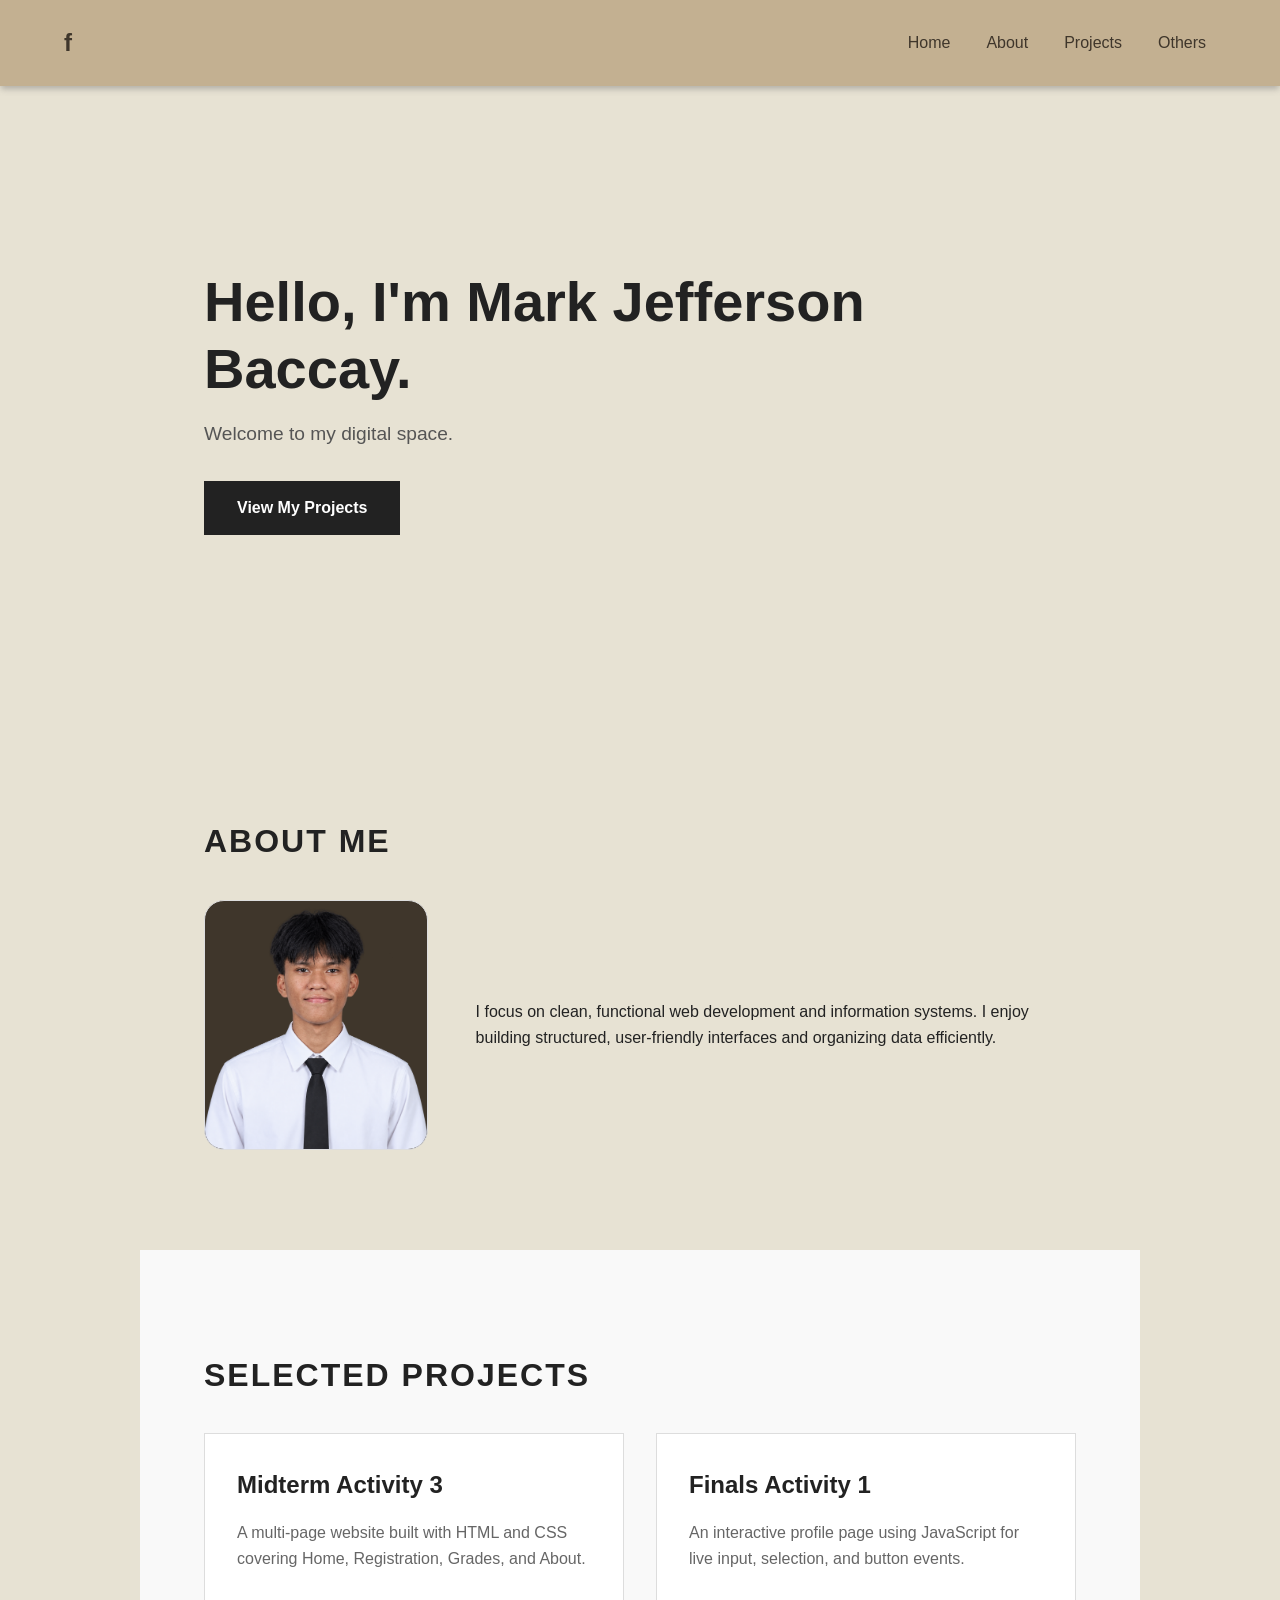
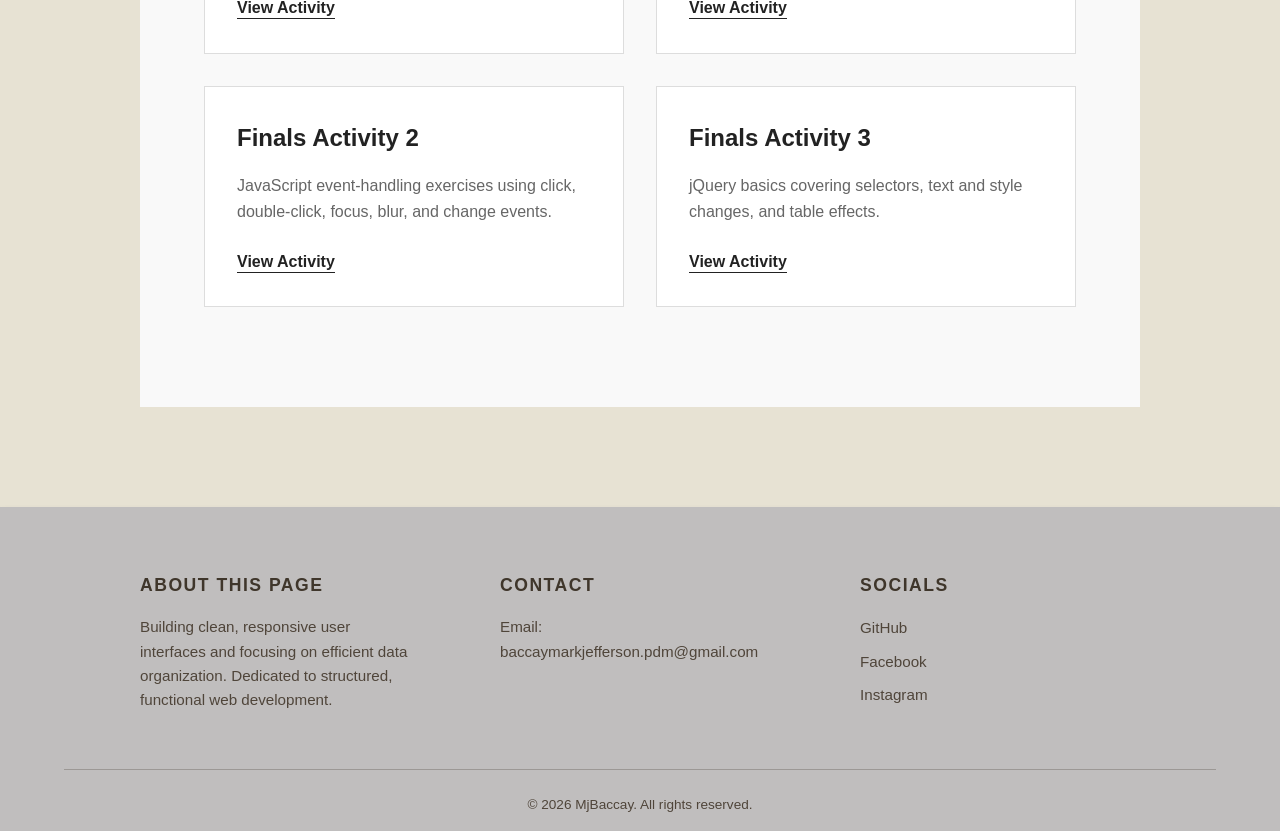
==== front-end/index.html @ 253690a5 "asdas" ====
<!DOCTYPE html>
<html lang="en">
<head>
    <meta charset="UTF-8">
    <meta name="viewport" content="width=device-width, initial-scale=1.0">
    <title>My Portfolio</title>
    <link rel="stylesheet" href="style.css">
</head>
<body>

    <header class="navbar">
        <div class="logo">f</div>
        <nav>
            <ul>
                <li><a href="#hero">Home</a></li>
                <li><a href="#about">About</a></li>
                <li><a href="#projects">Projects</a></li>
                <li><a href="#others">Others</a></li>
            </ul>
        </nav>
    </header>

    <main>
        <section id="hero" class="hero-section">
            <h1>Hello, I'm Mark Jefferson Baccay.</h1>
            <p>Welcome to my digital space.</p>
            <a href="#projects" class="btn">View My Projects</a>
        </section>

        <section id="about" class="content-section">
            <h2>About Me</h2>
            <div class="about-content">
                <div class="placeholder-image">
                    <img src="pictures/myPic.png" alt="Portrait of Mark Jefferson Baccay" loading="lazy">
                </div>
                <p>I focus on clean, functional web development and information systems. I enjoy building structured, user-friendly interfaces and organizing data efficiently.</p>
            </div>
        </section>
  
        <section id="projects" class="content-section bg-light">
            <h2>Selected Projects</h2>
            <div class="project-grid">
                <div class="project-card">
                    <h3>Midterm Activity 3</h3>
                    <p>A multi-page website built with HTML and CSS covering Home, Registration, Grades, and About.</p>
                    <a href="Midterm_Act3/Home.html">View Activity</a>
                </div>
                <div class="project-card">
                    <h3>Finals Activity 1</h3>
                    <p>An interactive profile page using JavaScript for live input, selection, and button events.</p>
                    <a href="Finals__Act1/Baccay_ACT1_FINAL.html">View Activity</a>
                </div>
                <div class="project-card">
                    <h3>Finals Activity 2</h3>
                    <p>JavaScript event-handling exercises using click, double-click, focus, blur, and change events.</p>
                    <a href="Finals_Act2/index.html">View Activity</a>
                </div>
                <div class="project-card">
                    <h3>Finals Activity 3</h3>
                    <p>jQuery basics covering selectors, text and style changes, and table effects.</p>
                    <a href="Finals_Act3/index.html">View Activity</a>
                </div>
            </div>
        </section> 
    </main>

 <footer id="others" class="site-footer">
        <div class="footer-container">
            <div class="footer-section about">
                <h4>About this page</h4>
                <p>Building clean, responsive user interfaces and focusing on efficient data organization. Dedicated to structured, functional web development.</p>
            </div>
            
            <div class="footer-section contact">
                <h4>Contact</h4>
                <p>Email: baccaymarkjefferson.pdm@gmail.com</p>
            </div>
            
            <div class="footer-section socials">
                <h4>Socials</h4>
                <ul>
                    <li><a href="https://github.com/" target="_blank">GitHub</a></li>
                    <li><a href="https://www.facebook.com/" target="_blank">Facebook</a></li>
                    <li><a href="https://www.Instagram.com/" target="_blank">Instagram</a></li>
                </ul>
            </div>
        </div>
        
        <div class="footer-bottom">
            <p>&copy; 2026 MjBaccay. All rights reserved.</p>
        </div>
    </footer>

</body>
</html>
---- front-end/style.css ----
html {
    scroll-behavior: smooth;
    scroll-padding-top: 80px;
}
* {
    margin: 0;
    padding: 0;
    box-sizing: border-box;
    font-family: 'Segoe UI', Tahoma, Geneva, Verdana, sans-serif;
}

body {
    background-color: #E7E2D3;
    color: #222222;
    line-height: 1.6;
}

a {
    text-decoration: none;
    color: inherit;
}

.navbar {
    display: flex;
    justify-content: space-between;
    align-items: center;
    padding: 24px 5%;
    position: sticky;
    top: 0;
    z-index: 1000;
    color: #3F362B;
    background-color: #C3B091;
    box-shadow: 0 4px 6px -1px rgba(111, 110, 110, 0.441);
}

.logo {
    font-size: 1.5rem;
    font-weight: bold;
    letter-spacing: 1px;
}

.navbar ul {
    display: flex;
    flex-direction: row;
    list-style: none;
    gap: 16px;
}

.navbar a{
    transition: background-color 0.2s ease-in-out;
    border-radius: 10px;
    padding: 10px;
}

.navbar a:hover {
    color: #E7E2D3;
    background-color: #3F362B;
}

.content-section {
    padding: 100px 5%;
    max-width: 1000px;
    margin: 0 auto;
}

.bg-light {
    background-color: #f9f9f9;
}

h2 {
    font-size: 2rem;
    margin-bottom: 2rem;
    text-transform: uppercase;
    letter-spacing: 2px;
}

.hero-section {
    height: 70vh;
    display: flex;
    flex-direction: column;
    justify-content: center;
    align-items: flex-start;
    padding: 0 5%;
    max-width: 1000px;
    margin: 0 auto;
}

.hero-section h1 {
    font-size: 3.5rem;
    line-height: 1.2;
    margin-bottom: 1rem;
}

.hero-section p {
    font-size: 1.2rem;
    color: #555555;
    margin-bottom: 2rem;
}

.btn {
    display: inline-block;
    padding: 0.8rem 2rem;
    background-color: #222222;
    color: #ffffff;
    font-weight: bold;
    border: 1px solid #222222;
    transition: all 0.3s ease;
}

.btn:hover {
    background-color: #ffffff;
    color: #222222;
}

/* About Section */
.about-content {
    display: flex;
    gap: 3rem;
    align-items: center;
}

.placeholder-image {
    width: 400px;
    height: 250px;
    background-color: #3F362B;
    display: flex;
    justify-content: center;
    align-items: center;
    border: 1px solid #dddddd;
    border-radius: 20px;
    overflow: hidden;
}

.placeholder-image img {
    display: block;
    width: 100%;
    height: 100%;
    object-fit: cover;
}

.project-grid {
    display: grid;
    grid-template-columns: repeat(auto-fit, minmax(300px, 1fr));
    gap: 2rem;
}

.project-card {
    padding: 2rem;
    border: 1px solid #dddddd;
    background-color: #ffffff;
    transition: transform 0.2s ease;
}

.project-card:hover {
    transform: translateY(-5px);
}

.project-card h3 {
    font-size: 1.5rem;
    margin-bottom: 1rem;
}

.project-card p {
    color: #666666;
    margin-bottom: 1.5rem;
}

.project-card a {
    font-weight: bold;
    border-bottom: 1px solid #222222;
    padding-bottom: 2px;
}

.site-footer {
    background-color: #c0bebe;
    box-shadow: 0 4px 6px -1px rgba(111, 110, 110, 0.441);
    margin-top: 100px;
    padding: 4rem 5% 1rem;
    color: #3F362B;
}

.footer-container {
    display: flex;
    flex-wrap: wrap;
    justify-content: space-between;
    gap: 5rem;
    max-width: 1000px;
    margin: 0 auto;
    margin-bottom: 3rem;
}

.footer-section {
    flex: 1;
    min-width: 200px;
}

.footer-section h4 {
    font-size: 1.1rem;
    margin-bottom: 1rem;
    text-transform: uppercase;
    letter-spacing: 1.5px;
}

.footer-section p {
    color: #4F453A;
    font-size: 0.95rem;
    margin-bottom: 0.5rem;
}

.footer-section ul {
    list-style: none;
}

.footer-section ul li {
    margin-bottom: 0.5rem;
}

.footer-section ul li a {
    color: #4F453A;
    font-size: 0.95rem;
    transition: color 0.2s ease;
}

.footer-section ul li a:hover {
    color: #3F362B;
    text-decoration: underline;
}

.footer-bottom {
    text-align: center;
    padding-top: 1.5rem;
    border-top: 1px solid rgba(63, 54, 43, 0.28);
    color: #4F453A;
    font-size: 0.85rem;
}

@media (max-width: 600px) {
    .footer-container {
        flex-direction: column;
        gap: 2.5rem;
    }
}

@media (max-width: 768px) {
    .about-content {
        flex-direction: column;
    }
    .hero-section h1 {
        font-size: 2.5rem;
    }
}
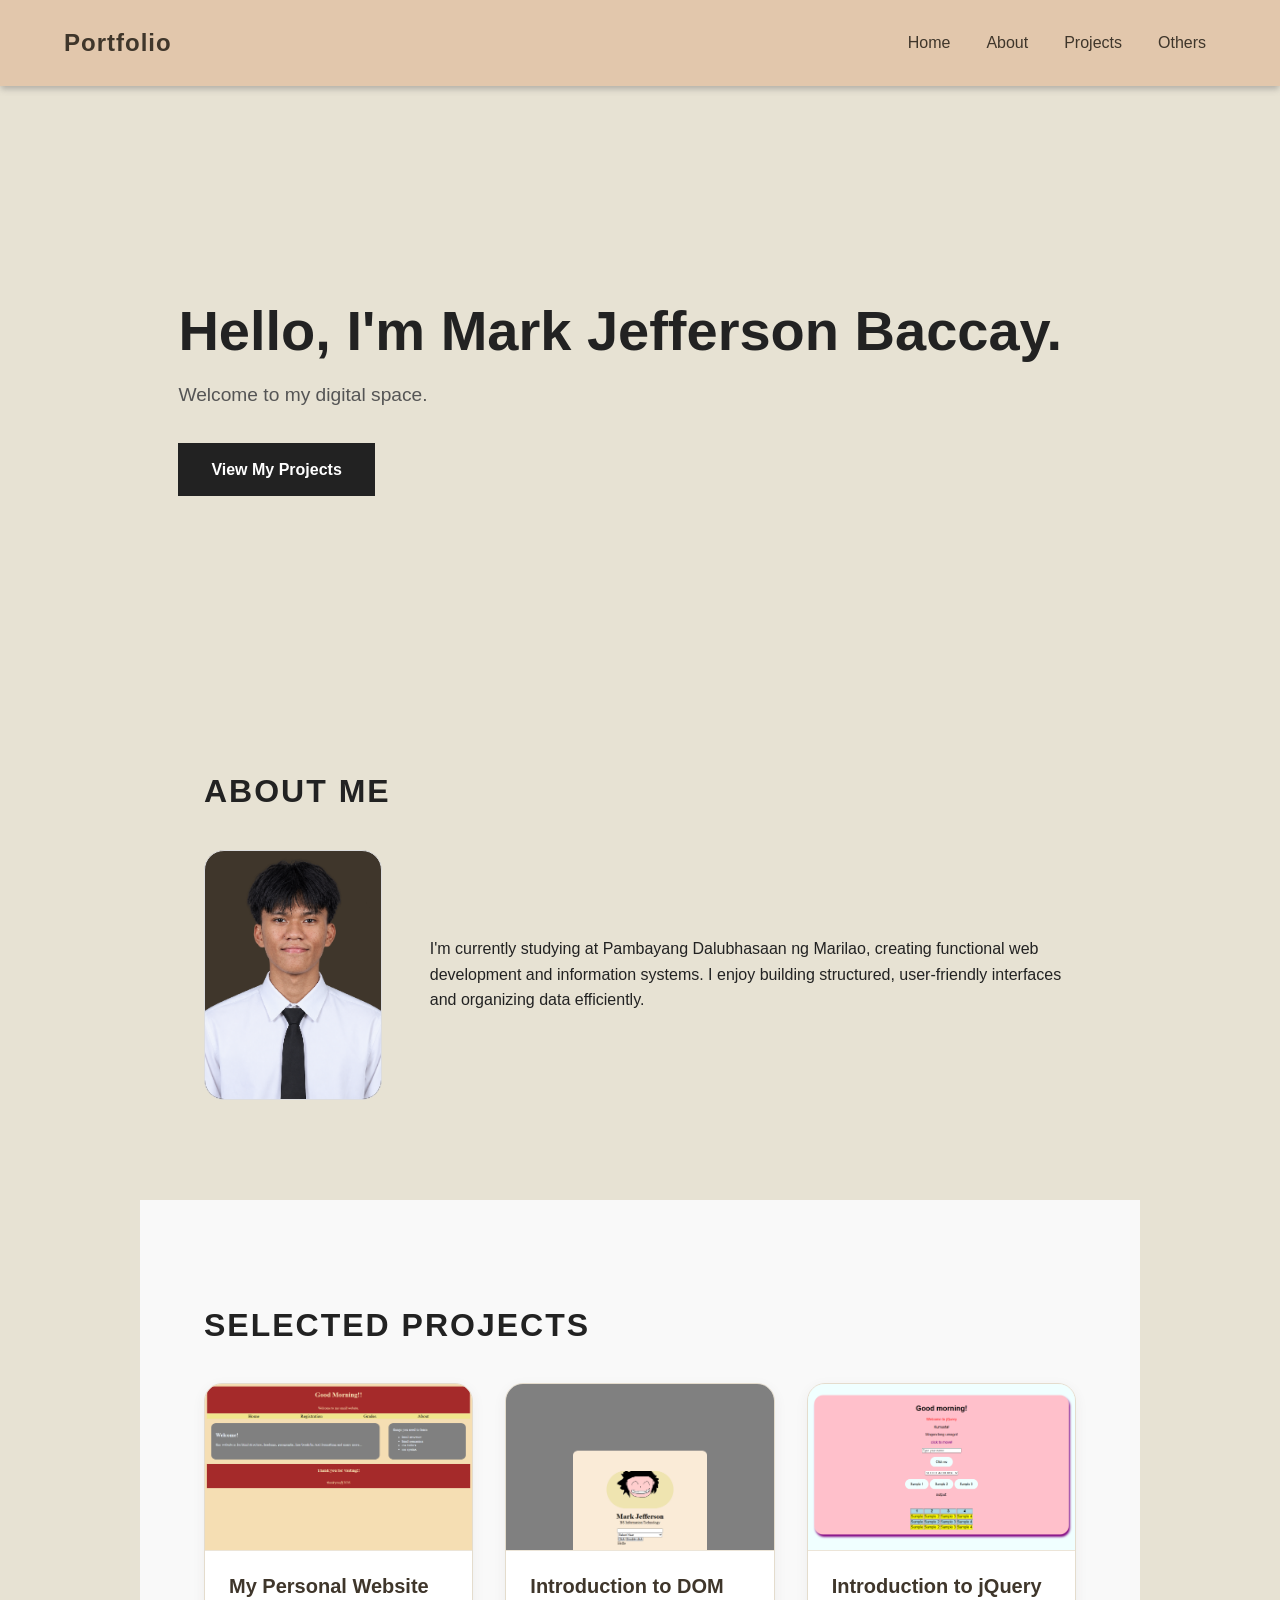
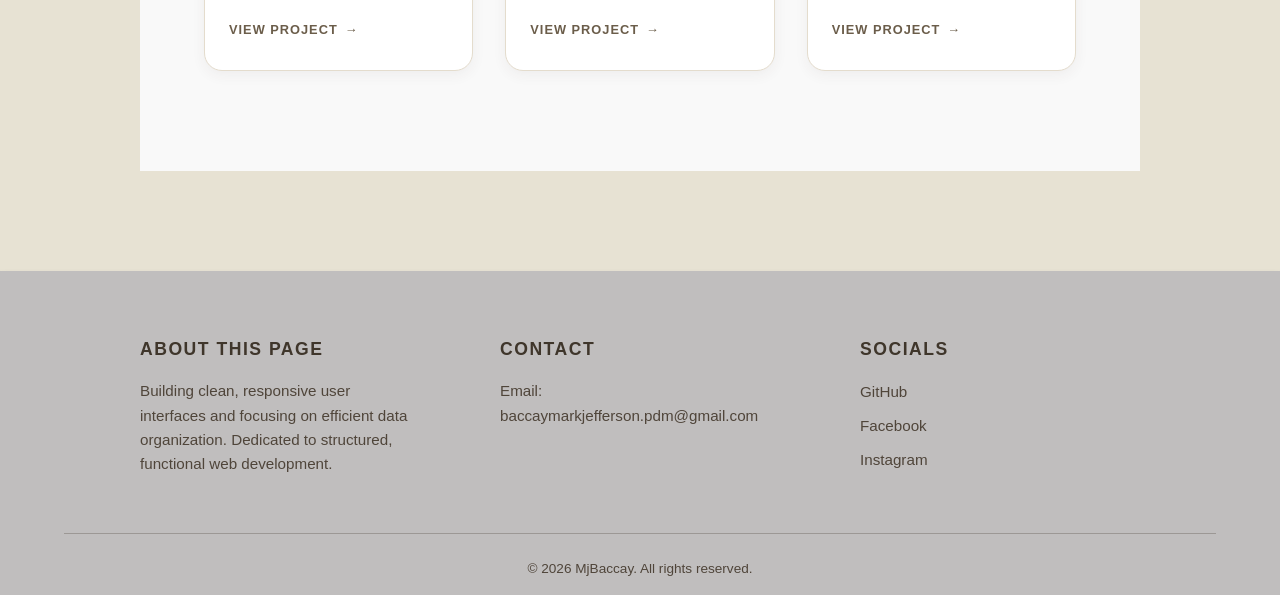
==== commit e3573d7c: "afafa" ====
--- a/front-end/index.html
+++ b/front-end/index.html
@@ -9,7 +9,7 @@
 <body>
 
     <header class="navbar">
-        <div class="logo">f</div>
+        <div class="logo">Portfolio</div>
         <nav>
             <ul>
                 <li><a href="#hero">Home</a></li>
@@ -33,32 +33,39 @@
                 <div class="placeholder-image">
                     <img src="pictures/myPic.png" alt="Portrait of Mark Jefferson Baccay" loading="lazy">
                 </div>
-                <p>I focus on clean, functional web development and information systems. I enjoy building structured, user-friendly interfaces and organizing data efficiently.</p>
+                <p>I'm currently studying at Pambayang Dalubhasaan ng Marilao, creating functional web development and information systems. I enjoy building structured, user-friendly interfaces and organizing data efficiently.</p>
             </div>
         </section>
-  
+
         <section id="projects" class="content-section bg-light">
             <h2>Selected Projects</h2>
             <div class="project-grid">
                 <div class="project-card">
-                    <h3>Midterm Activity 3</h3>
-                    <p>A multi-page website built with HTML and CSS covering Home, Registration, Grades, and About.</p>
-                    <a href="Midterm_Act3/Home.html">View Activity</a>
+                    <a class="project-thumb" href="Midterm_Act3/Home.html" aria-label="Open My Personal Website">
+                        <img src="pictures/thumbnail-midterm3.png" alt="Preview of My Personal Website" loading="lazy">
+                    </a>
+                    <div class="project-card-body">
+                        <h3>My Personal Website</h3>
+                        <a class="project-link" href="Midterm_Act3/Home.html">View Project <span class="project-arrow" aria-hidden="true">&rarr;</span></a>
+                    </div>
                 </div>
                 <div class="project-card">
-                    <h3>Finals Activity 1</h3>
-                    <p>An interactive profile page using JavaScript for live input, selection, and button events.</p>
-                    <a href="Finals__Act1/Baccay_ACT1_FINAL.html">View Activity</a>
+                    <a class="project-thumb" href="Finals__Act1/Baccay_ACT1_FINAL.html" aria-label="Open Introduction to DOM">
+                        <img src="pictures/thumbnail-finals1.png" alt="Preview of Introduction to DOM" loading="lazy">
+                    </a>
+                    <div class="project-card-body">
+                        <h3>Introduction to DOM</h3>
+                        <a class="project-link" href="Finals__Act1/Baccay_ACT1_FINAL.html">View Project <span class="project-arrow" aria-hidden="true">&rarr;</span></a>
+                    </div>
                 </div>
                 <div class="project-card">
-                    <h3>Finals Activity 2</h3>
-                    <p>JavaScript event-handling exercises using click, double-click, focus, blur, and change events.</p>
-                    <a href="Finals_Act2/index.html">View Activity</a>
-                </div>
-                <div class="project-card">
-                    <h3>Finals Activity 3</h3>
-                    <p>jQuery basics covering selectors, text and style changes, and table effects.</p>
-                    <a href="Finals_Act3/index.html">View Activity</a>
+                    <a class="project-thumb" href="Finals_Act3/index.html" aria-label="Open Introduction to jQuery">
+                        <img src="pictures/thumbnail-finals3.png" alt="Preview of Introduction to jQuery" loading="lazy">
+                    </a>
+                    <div class="project-card-body">
+                        <h3>Introduction to jQuery</h3>
+                        <a class="project-link" href="Finals_Act3/index.html">View Project <span class="project-arrow" aria-hidden="true">&rarr;</span></a>
+                    </div>
                 </div>
             </div>
         </section> 
--- a/front-end/style.css
+++ b/front-end/style.css
@@ -29,7 +29,7 @@
     top: 0;
     z-index: 1000;
     color: #3F362B;
-    background-color: #C3B091;
+    background-color: #e2c7ac;
     box-shadow: 0 4px 6px -1px rgba(111, 110, 110, 0.441);
 }
 
@@ -75,14 +75,15 @@
 }
 
 .hero-section {
-    height: 70vh;
+    height: 60vh;
     display: flex;
     flex-direction: column;
     justify-content: center;
     align-items: flex-start;
-    padding: 0 5%;
+    padding: 0 3%;
     max-width: 1000px;
-    margin: 0 auto;
+    margin: 40px auto 0;
+    border-radius: 5px;
 }
 
 .hero-section h1 {
@@ -140,35 +141,96 @@
 
 .project-grid {
     display: grid;
-    grid-template-columns: repeat(auto-fit, minmax(300px, 1fr));
+    grid-template-columns: repeat(auto-fit, minmax(260px, 1fr));
     gap: 2rem;
 }
 
 .project-card {
-    padding: 2rem;
-    border: 1px solid #dddddd;
+    display: flex;
+    flex-direction: column;
+    overflow: hidden;
     background-color: #ffffff;
+    border: 1px solid #e4dccd;
+    border-radius: 18px;
+    box-shadow: 0 4px 14px rgba(63, 54, 43, 0.06);
+    transition: transform 0.25s ease, box-shadow 0.25s ease, border-color 0.25s ease;
+}
+
+.project-card:hover {
+    transform: translateY(-6px);
+    border-color: #c3b091;
+    box-shadow: 0 16px 30px rgba(63, 54, 43, 0.18);
+}
+
+.project-thumb {
+    display: block;
+    overflow: hidden;
+    aspect-ratio: 16 / 10;
+    border-bottom: 1px solid #ece5d8;
+    background-color: #efe9dd;
+}
+
+.project-thumb img {
+    display: block;
+    width: 100%;
+    height: 100%;
+    object-fit: cover;
+    object-position: top;
+    transition: transform 0.45s ease;
+}
+
+.project-card:hover .project-thumb img {
+    transform: scale(1.05);
+}
+
+.project-card-body {
+    display: flex;
+    flex: 1;
+    flex-direction: column;
+    gap: 1.25rem;
+    padding: 1.4rem 1.5rem 1.6rem;
+}
+
+.project-card-body h3 {
+    margin: 0;
+    color: #3F362B;
+    font-size: 1.25rem;
+    line-height: 1.35;
+}
+
+.project-link {
+    display: inline-flex;
+    align-items: center;
+    gap: 0.45rem;
+    width: fit-content;
+    margin-top: auto;
+    padding-bottom: 3px;
+    border-bottom: 1px solid transparent;
+    color: #6b5d4a;
+    font-size: 0.8rem;
+    font-weight: 700;
+    letter-spacing: 1px;
+    text-transform: uppercase;
+    transition: color 0.2s ease, border-color 0.2s ease;
+}
+
+.project-link .project-arrow {
     transition: transform 0.2s ease;
 }
 
-.project-card:hover {
-    transform: translateY(-5px);
-}
-
-.project-card h3 {
-    font-size: 1.5rem;
-    margin-bottom: 1rem;
-}
-
-.project-card p {
-    color: #666666;
-    margin-bottom: 1.5rem;
-}
-
-.project-card a {
-    font-weight: bold;
-    border-bottom: 1px solid #222222;
-    padding-bottom: 2px;
+.project-link:hover {
+    color: #3F362B;
+    border-color: #3F362B;
+}
+
+.project-link:hover .project-arrow {
+    transform: translateX(4px);
+}
+
+.project-thumb:focus-visible,
+.project-link:focus-visible {
+    outline: 3px solid #c3b091;
+    outline-offset: 3px;
 }
 
 .site-footer {
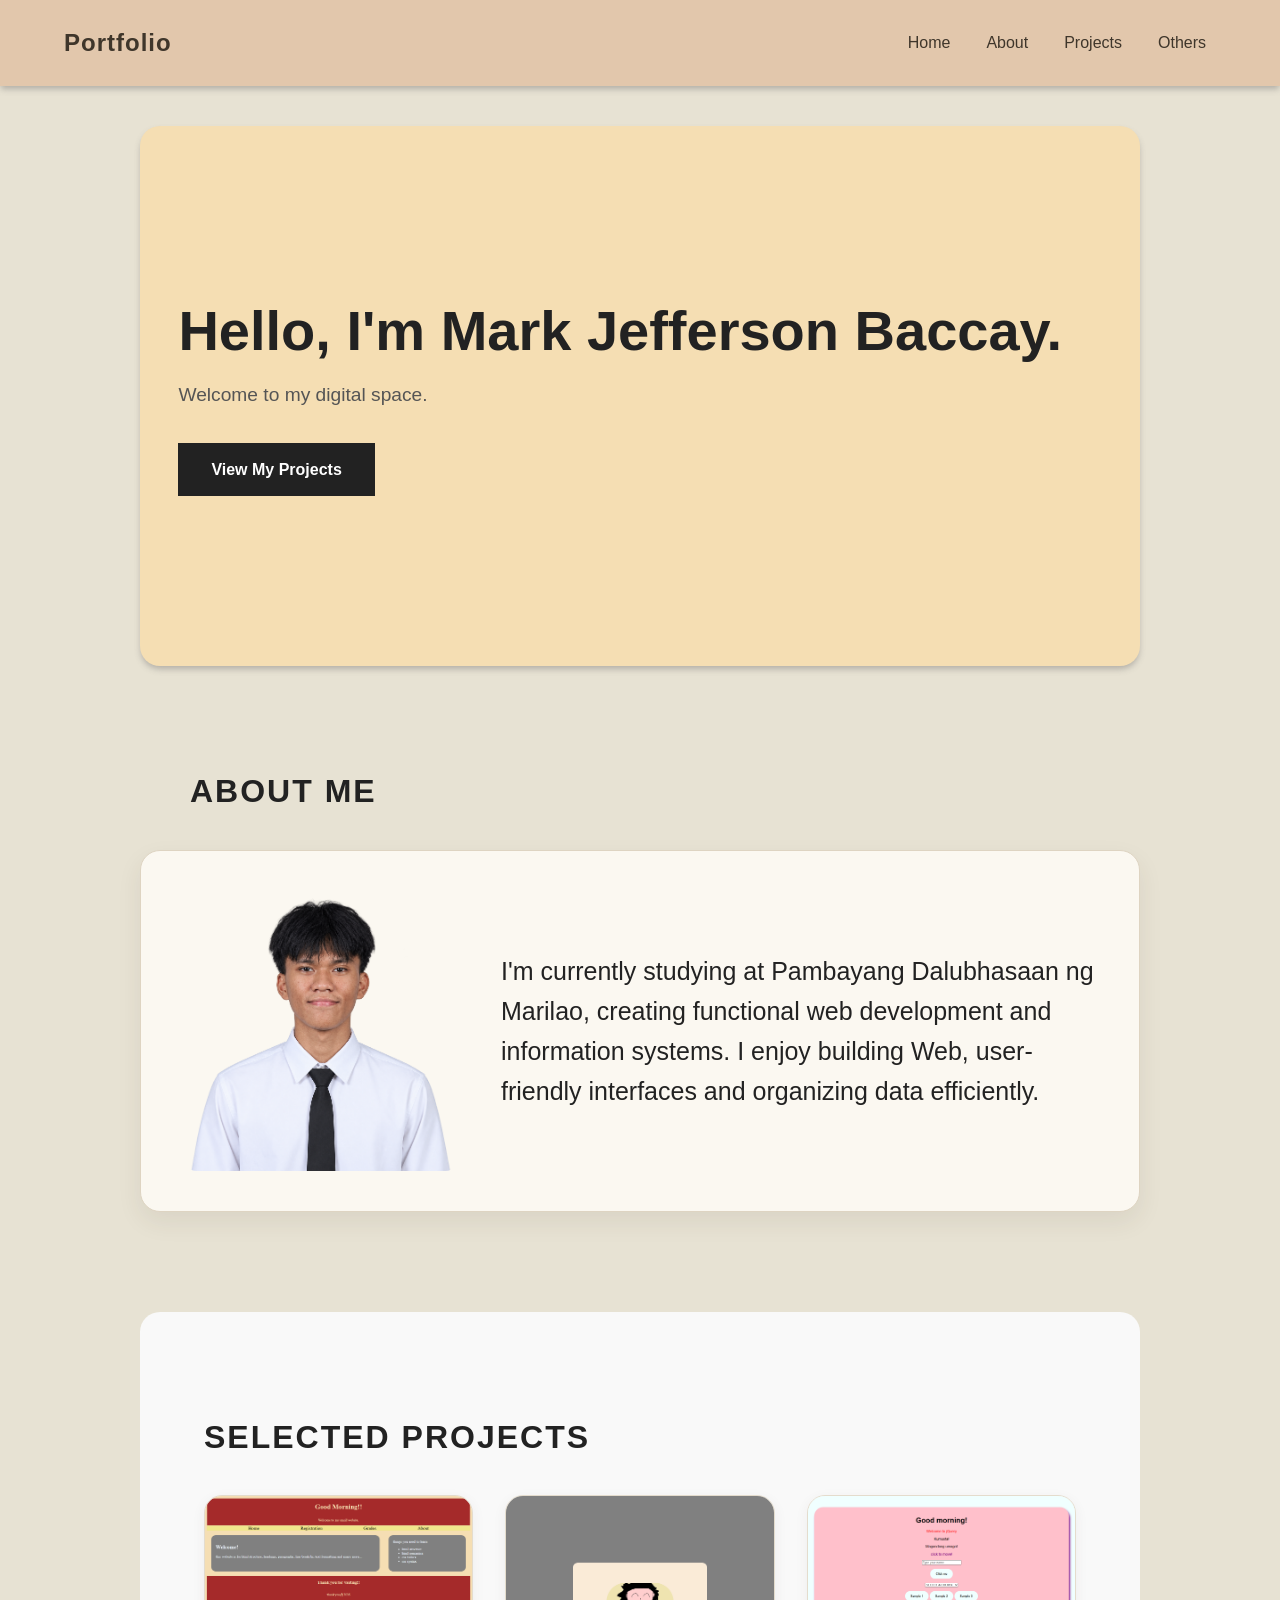
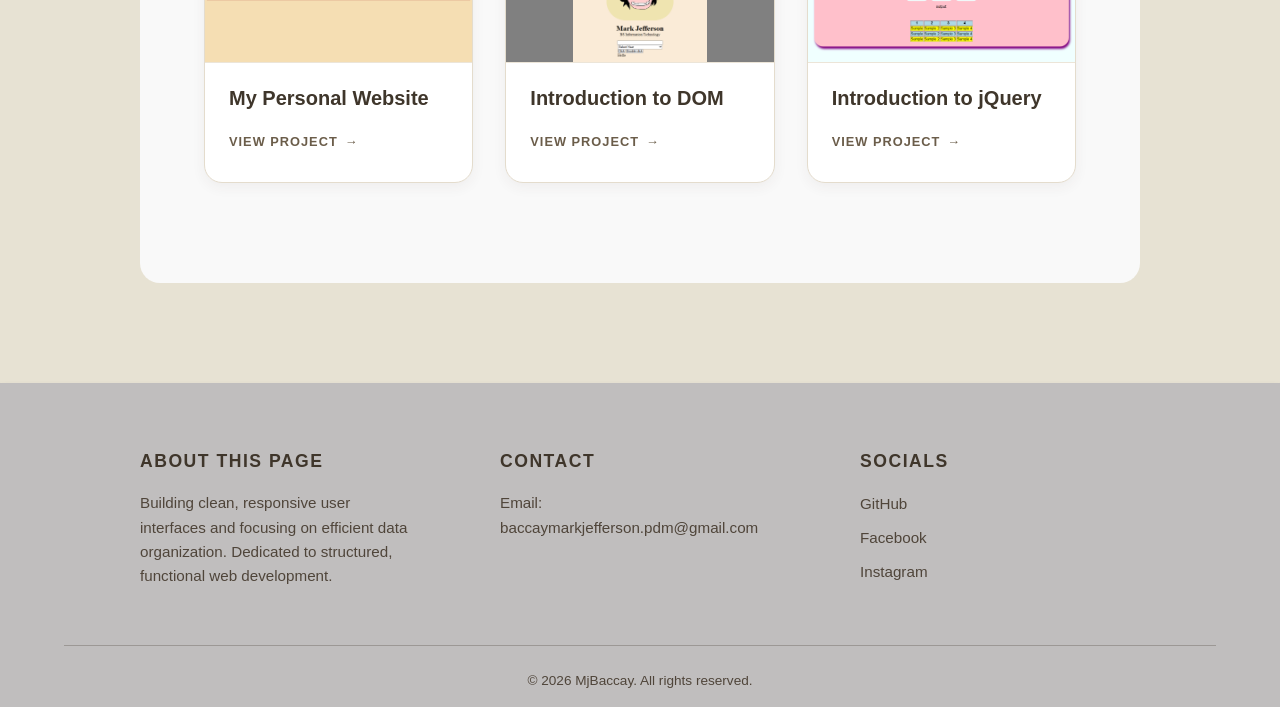
==== commit cf3f524e: "asda" ====
--- a/front-end/index.html
+++ b/front-end/index.html
@@ -33,8 +33,9 @@
                 <div class="placeholder-image">
                     <img src="pictures/myPic.png" alt="Portrait of Mark Jefferson Baccay" loading="lazy">
                 </div>
-                <p>I'm currently studying at Pambayang Dalubhasaan ng Marilao, creating functional web development and information systems. I enjoy building structured, user-friendly interfaces and organizing data efficiently.</p>
+                <p>I'm currently studying at Pambayang Dalubhasaan ng Marilao, creating functional web development and information systems. I enjoy building Web, user-friendly interfaces and organizing data efficiently.</p>
             </div>
+            
         </section>
 
         <section id="projects" class="content-section bg-light">
@@ -98,5 +99,6 @@
         </div>
     </footer>
 
+    <script src="script.js"></script>
 </body>
 </html>
--- a/front-end/style.css
+++ b/front-end/style.css
@@ -1,6 +1,6 @@
 html {
     scroll-behavior: smooth;
-    scroll-padding-top: 80px;
+    scroll-padding-top: 90px;
 }
 * {
     margin: 0;
@@ -61,6 +61,11 @@
     padding: 100px 5%;
     max-width: 1000px;
     margin: 0 auto;
+    border-radius: 20px;
+}
+
+.content-section p {
+    font-size: 25px;
 }
 
 .bg-light {
@@ -72,6 +77,16 @@
     margin-bottom: 2rem;
     text-transform: uppercase;
     letter-spacing: 2px;
+}
+
+#about.content-section {
+    padding-left: 0;
+    padding-right: 0;
+}
+
+#about h2 {
+    padding-left: 5%;
+    padding-right: 5%;
 }
 
 .hero-section {
@@ -83,7 +98,24 @@
     padding: 0 3%;
     max-width: 1000px;
     margin: 40px auto 0;
-    border-radius: 5px;
+    border-radius: 20px;
+    background-color: wheat;
+    box-shadow: 0 4px 6px -1px rgba(111, 110, 110, 0.441);
+}
+
+.nav-transition {
+    animation: nav-section-reveal 0.65s ease-out both;
+}
+
+@keyframes nav-section-reveal {
+    from {
+        opacity: 0;
+        transform: translateY(18px);
+    }
+    to {
+        opacity: 1;
+        transform: translateY(0);
+    }
 }
 
 .hero-section h1 {
@@ -113,22 +145,27 @@
     color: #222222;
 }
 
-/* About Section */
 .about-content {
     display: flex;
-    gap: 3rem;
+    gap: 2.5rem;
     align-items: center;
+    padding: 2.5rem;
+    background-color: #fbf8f1;
+    border: 1px solid #ded4c2;
+    border-radius: 20px;
+    box-shadow: 0 10px 24px rgba(63, 54, 43, 0.08);
+    margin: 0 auto;
 }
 
 .placeholder-image {
-    width: 400px;
-    height: 250px;
-    background-color: #3F362B;
+    flex: 0 0 280px;
+    width: 280px;
+    height: 280px;
     display: flex;
     justify-content: center;
     align-items: center;
-    border: 1px solid #dddddd;
-    border-radius: 20px;
+    border-radius: 16px;
+
     overflow: hidden;
 }
 
@@ -306,8 +343,25 @@
 @media (max-width: 768px) {
     .about-content {
         flex-direction: column;
+        gap: 1.75rem;
+        padding: 1.75rem;
+    }
+    .placeholder-image {
+        flex: 0 0 auto;
+        width: min(260px, 100%);
+        height: auto;
+        aspect-ratio: 1;
     }
     .hero-section h1 {
         font-size: 2.5rem;
     }
 }
+
+@media (prefers-reduced-motion: reduce) {
+    html {
+        scroll-behavior: auto;
+    }
+    .nav-transition {
+        animation: none;
+    }
+}
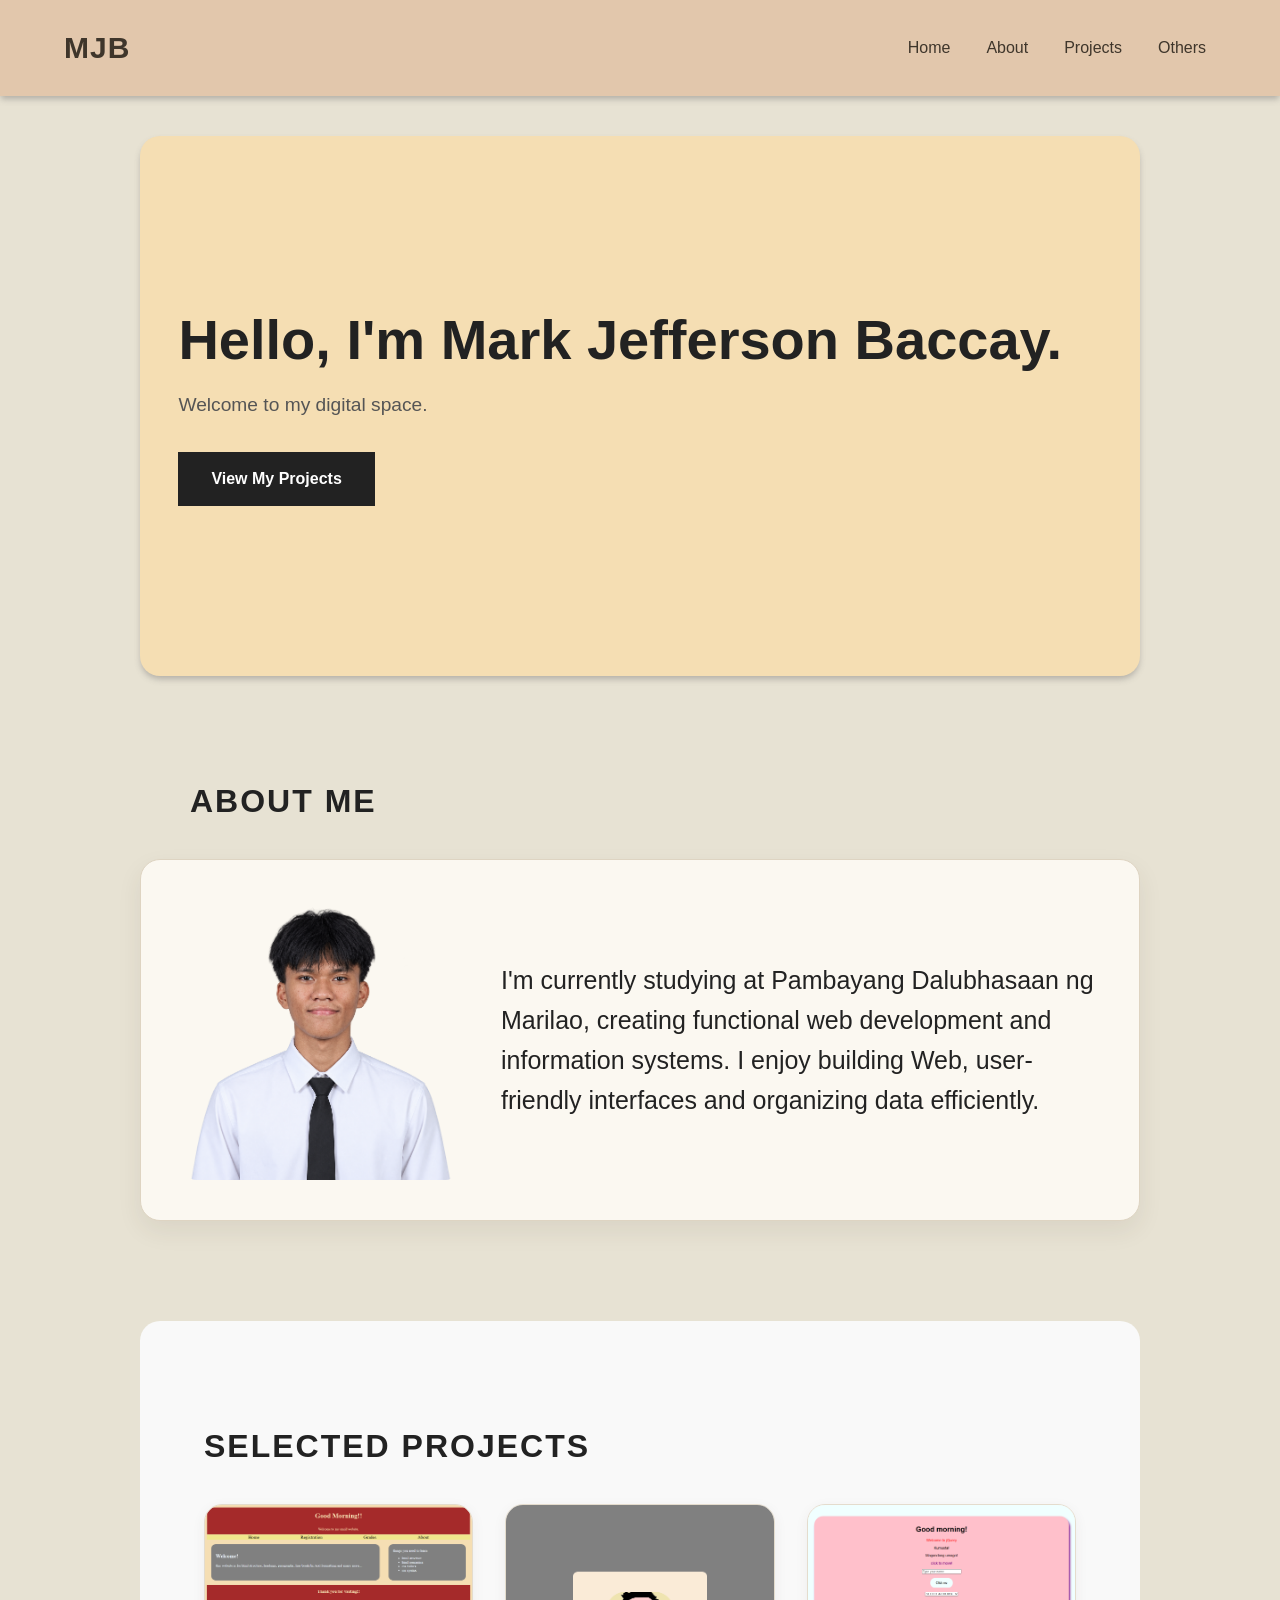
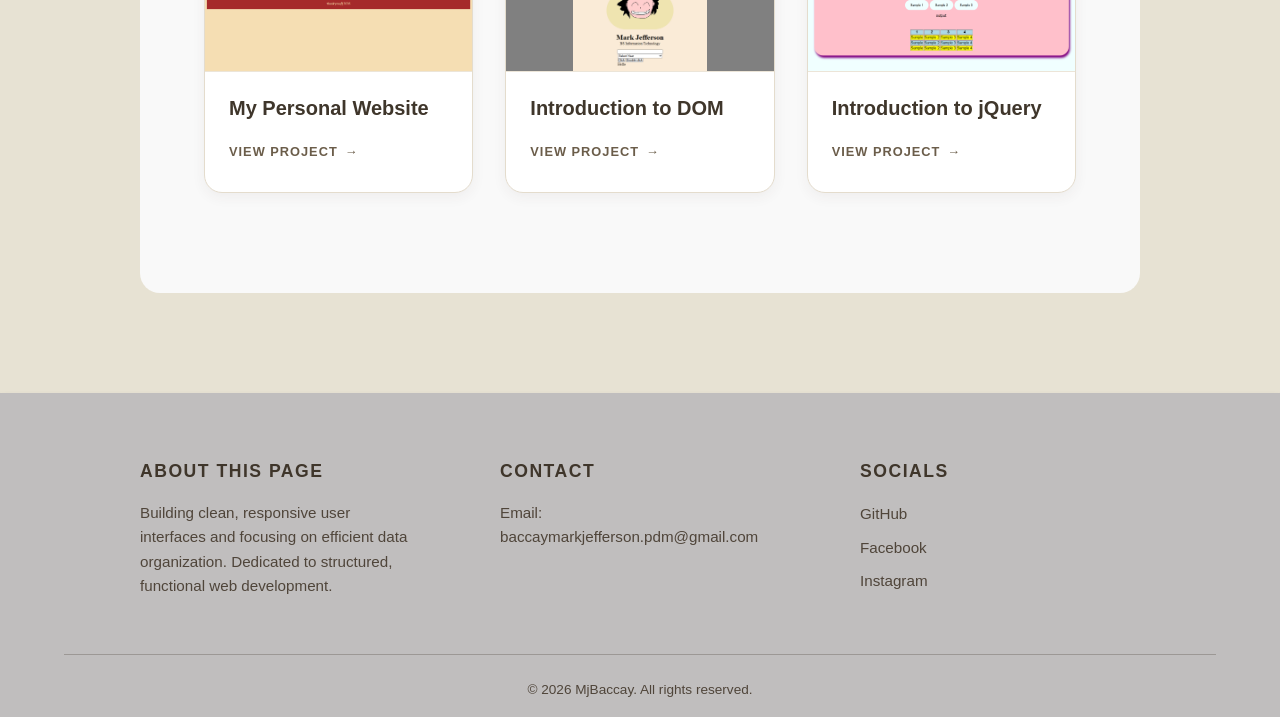
==== commit ce0d4c43: "km" ====
--- a/front-end/index.html
+++ b/front-end/index.html
@@ -9,7 +9,7 @@
 <body>
 
     <header class="navbar">
-        <div class="logo">Portfolio</div>
+        <div class="logo">MJB</div>
         <nav>
             <ul>
                 <li><a href="#hero">Home</a></li>
--- a/front-end/style.css
+++ b/front-end/style.css
@@ -34,8 +34,8 @@
 }
 
 .logo {
-    font-size: 1.5rem;
-    font-weight: bold;
+    font-size: 30px;
+    font-weight: 800;
     letter-spacing: 1px;
 }
 
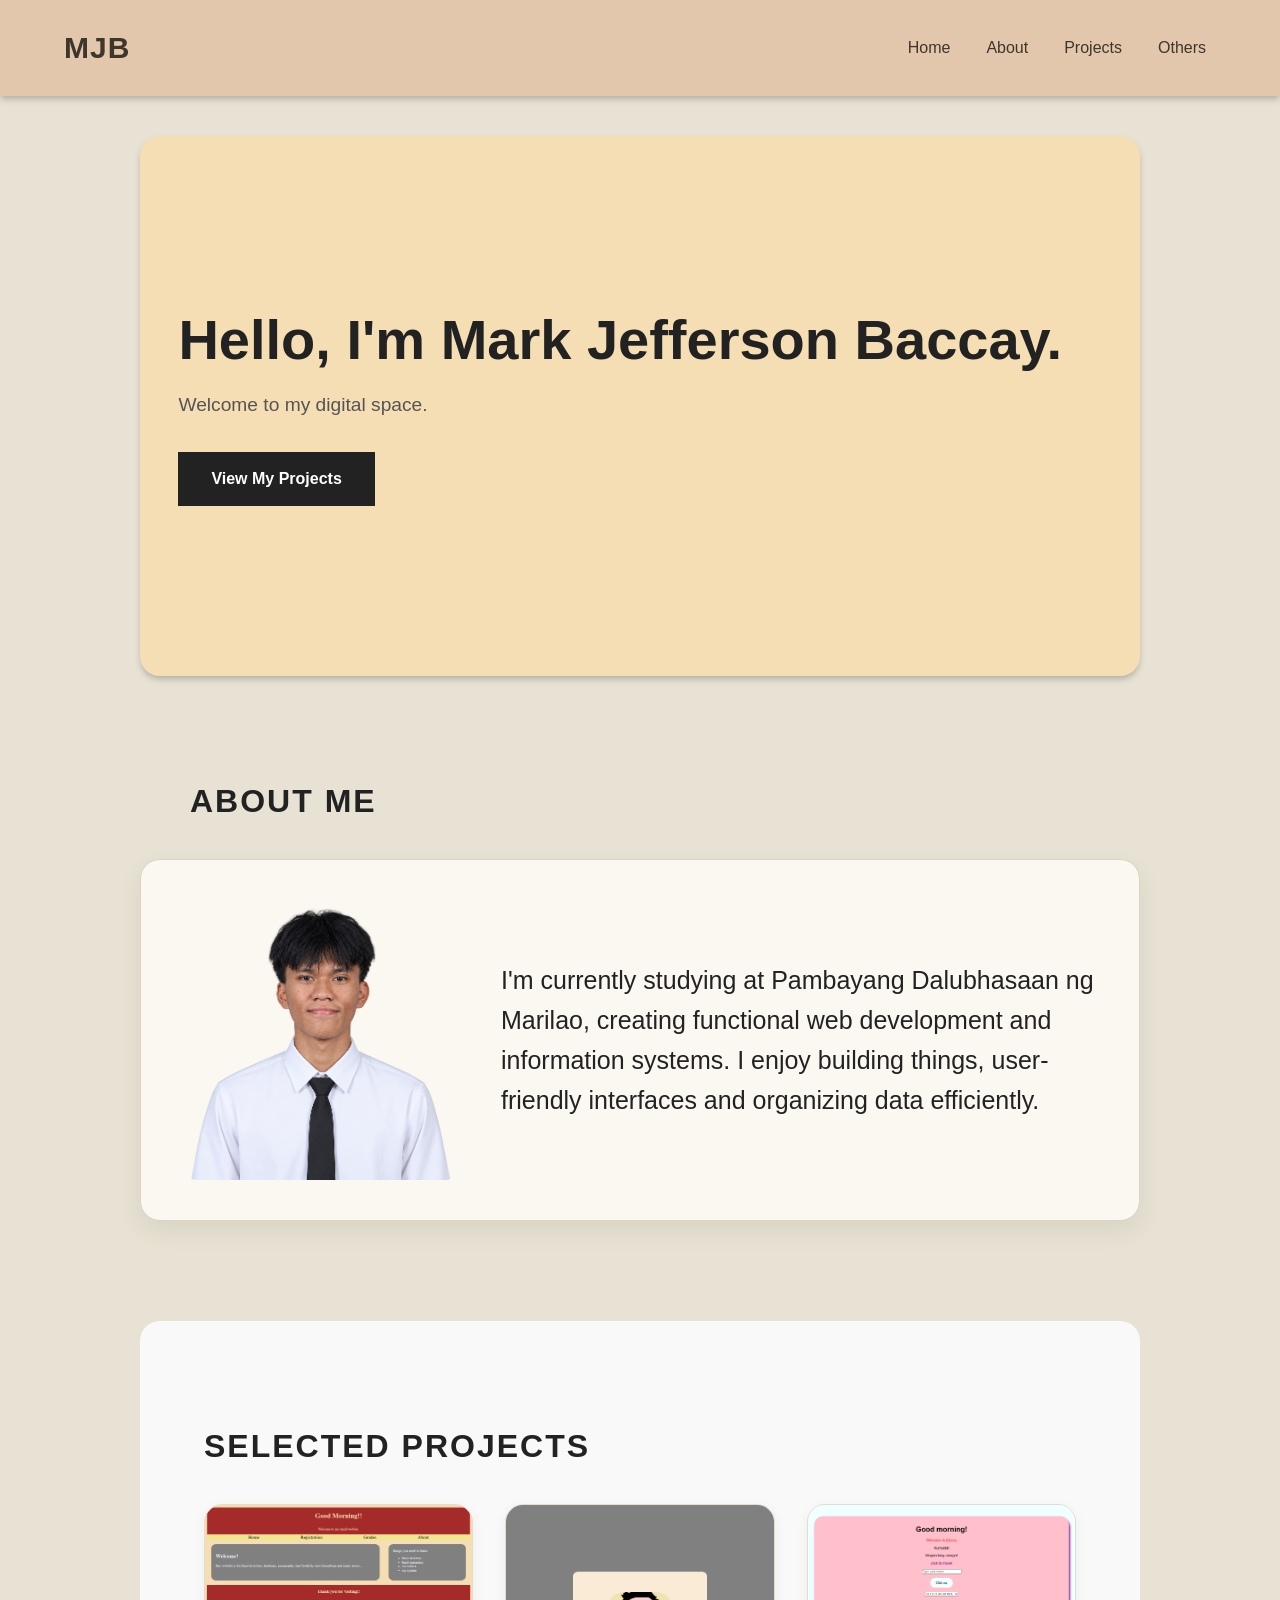
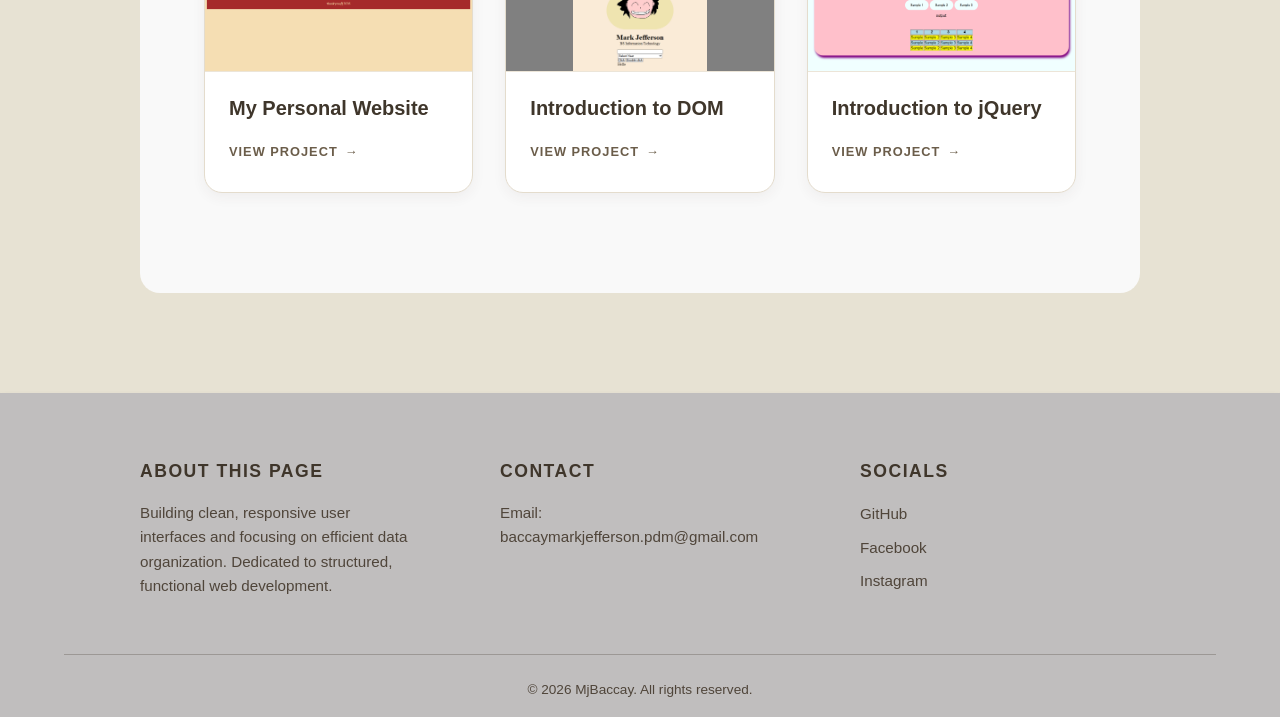
==== commit a5c98415: "Update index.html" ====
--- a/front-end/index.html
+++ b/front-end/index.html
@@ -33,7 +33,7 @@
                 <div class="placeholder-image">
                     <img src="pictures/myPic.png" alt="Portrait of Mark Jefferson Baccay" loading="lazy">
                 </div>
-                <p>I'm currently studying at Pambayang Dalubhasaan ng Marilao, creating functional web development and information systems. I enjoy building Web, user-friendly interfaces and organizing data efficiently.</p>
+                <p>I'm currently studying at Pambayang Dalubhasaan ng Marilao, creating functional web development and information systems. I enjoy building things, user-friendly interfaces and organizing data efficiently.</p>
             </div>
             
         </section>
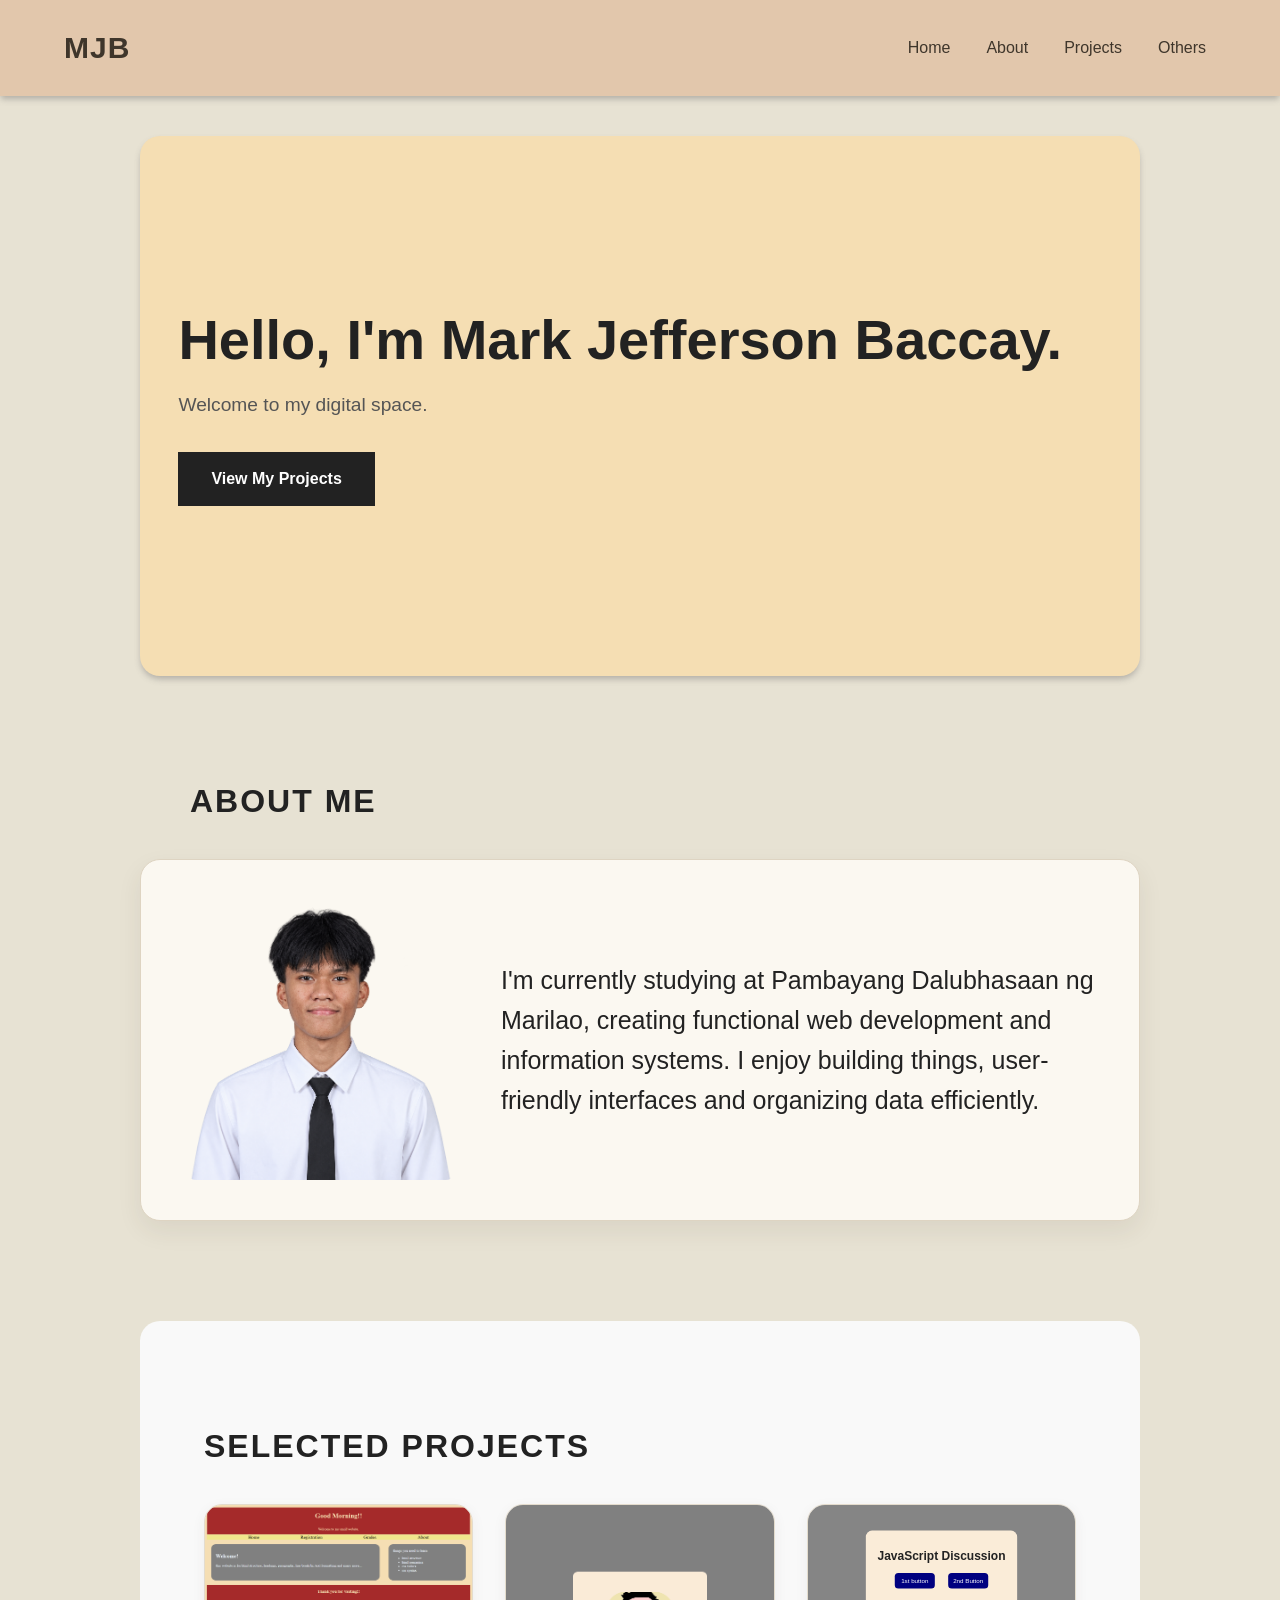
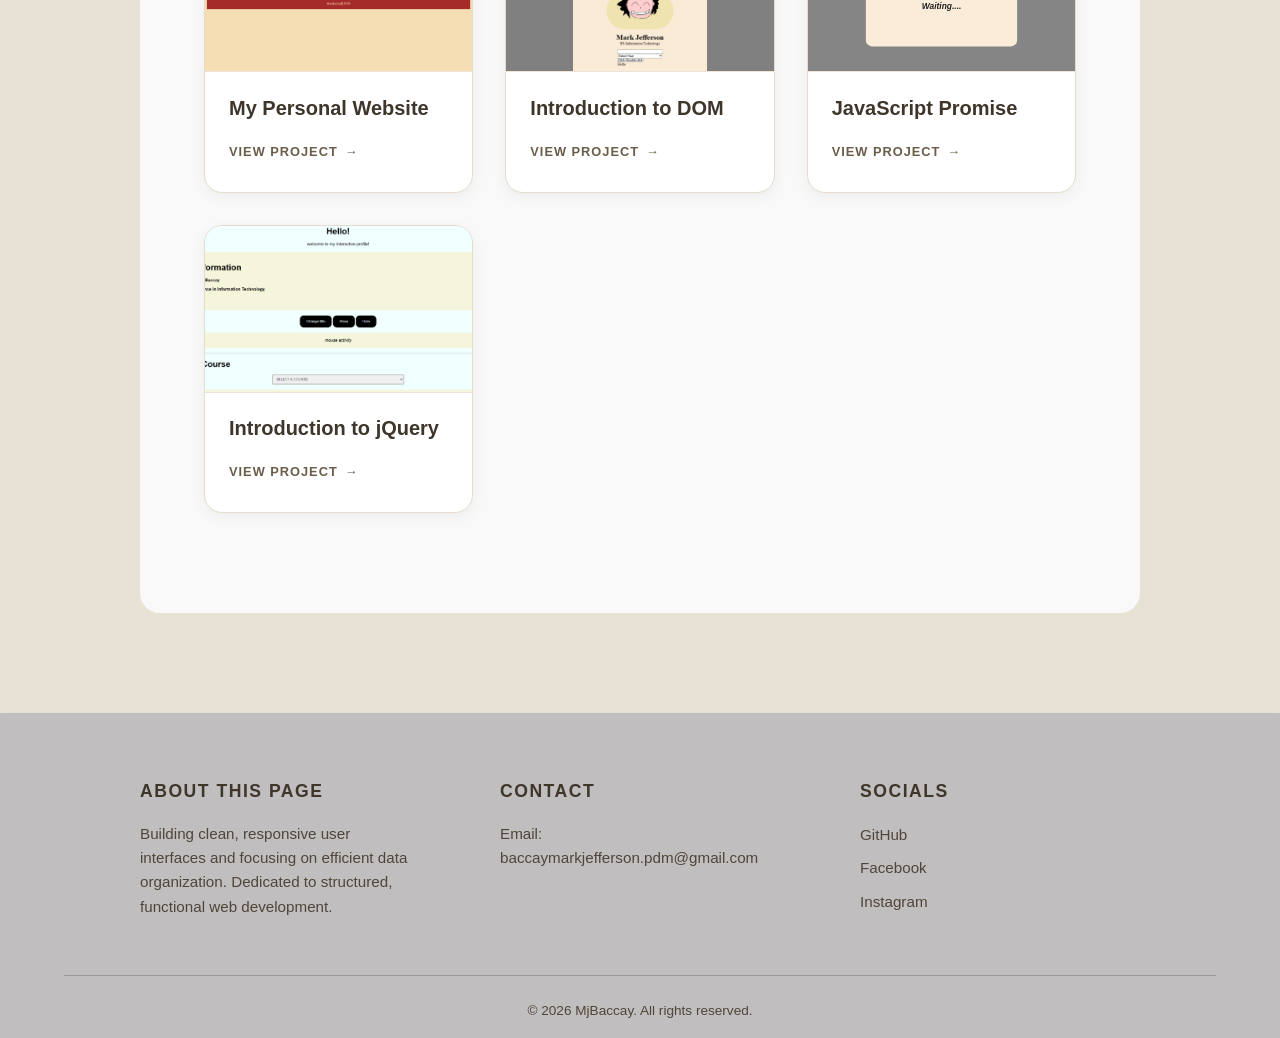
==== commit 4c52c3a9: "asfda" ====
--- a/front-end/index.html
+++ b/front-end/index.html
@@ -60,12 +60,21 @@
                     </div>
                 </div>
                 <div class="project-card">
-                    <a class="project-thumb" href="Finals_Act3/index.html" aria-label="Open Introduction to jQuery">
+                    <a class="project-thumb" href="Baccay_practice_finals/index.html" aria-label="Open Baccay Practice Finals">
+                        <img src="pictures/thumbnail-baccay-practice.svg" alt="Preview of Baccay Practice Finals" loading="lazy">
+                    </a>
+                    <div class="project-card-body">
+                        <h3>JavaScript Promise</h3>
+                        <a class="project-link" href="Baccay_practice_finals/index.html">View Project <span class="project-arrow" aria-hidden="true">&rarr;</span></a>
+                    </div>
+                </div>
+                <div class="project-card">
+                    <a class="project-thumb" href="Finals_Act3/activity.html" aria-label="Open Introduction to jQuery">
                         <img src="pictures/thumbnail-finals3.png" alt="Preview of Introduction to jQuery" loading="lazy">
                     </a>
                     <div class="project-card-body">
                         <h3>Introduction to jQuery</h3>
-                        <a class="project-link" href="Finals_Act3/index.html">View Project <span class="project-arrow" aria-hidden="true">&rarr;</span></a>
+                        <a class="project-link" href="Finals_Act3/activity.html">View Project <span class="project-arrow" aria-hidden="true">&rarr;</span></a>
                     </div>
                 </div>
             </div>
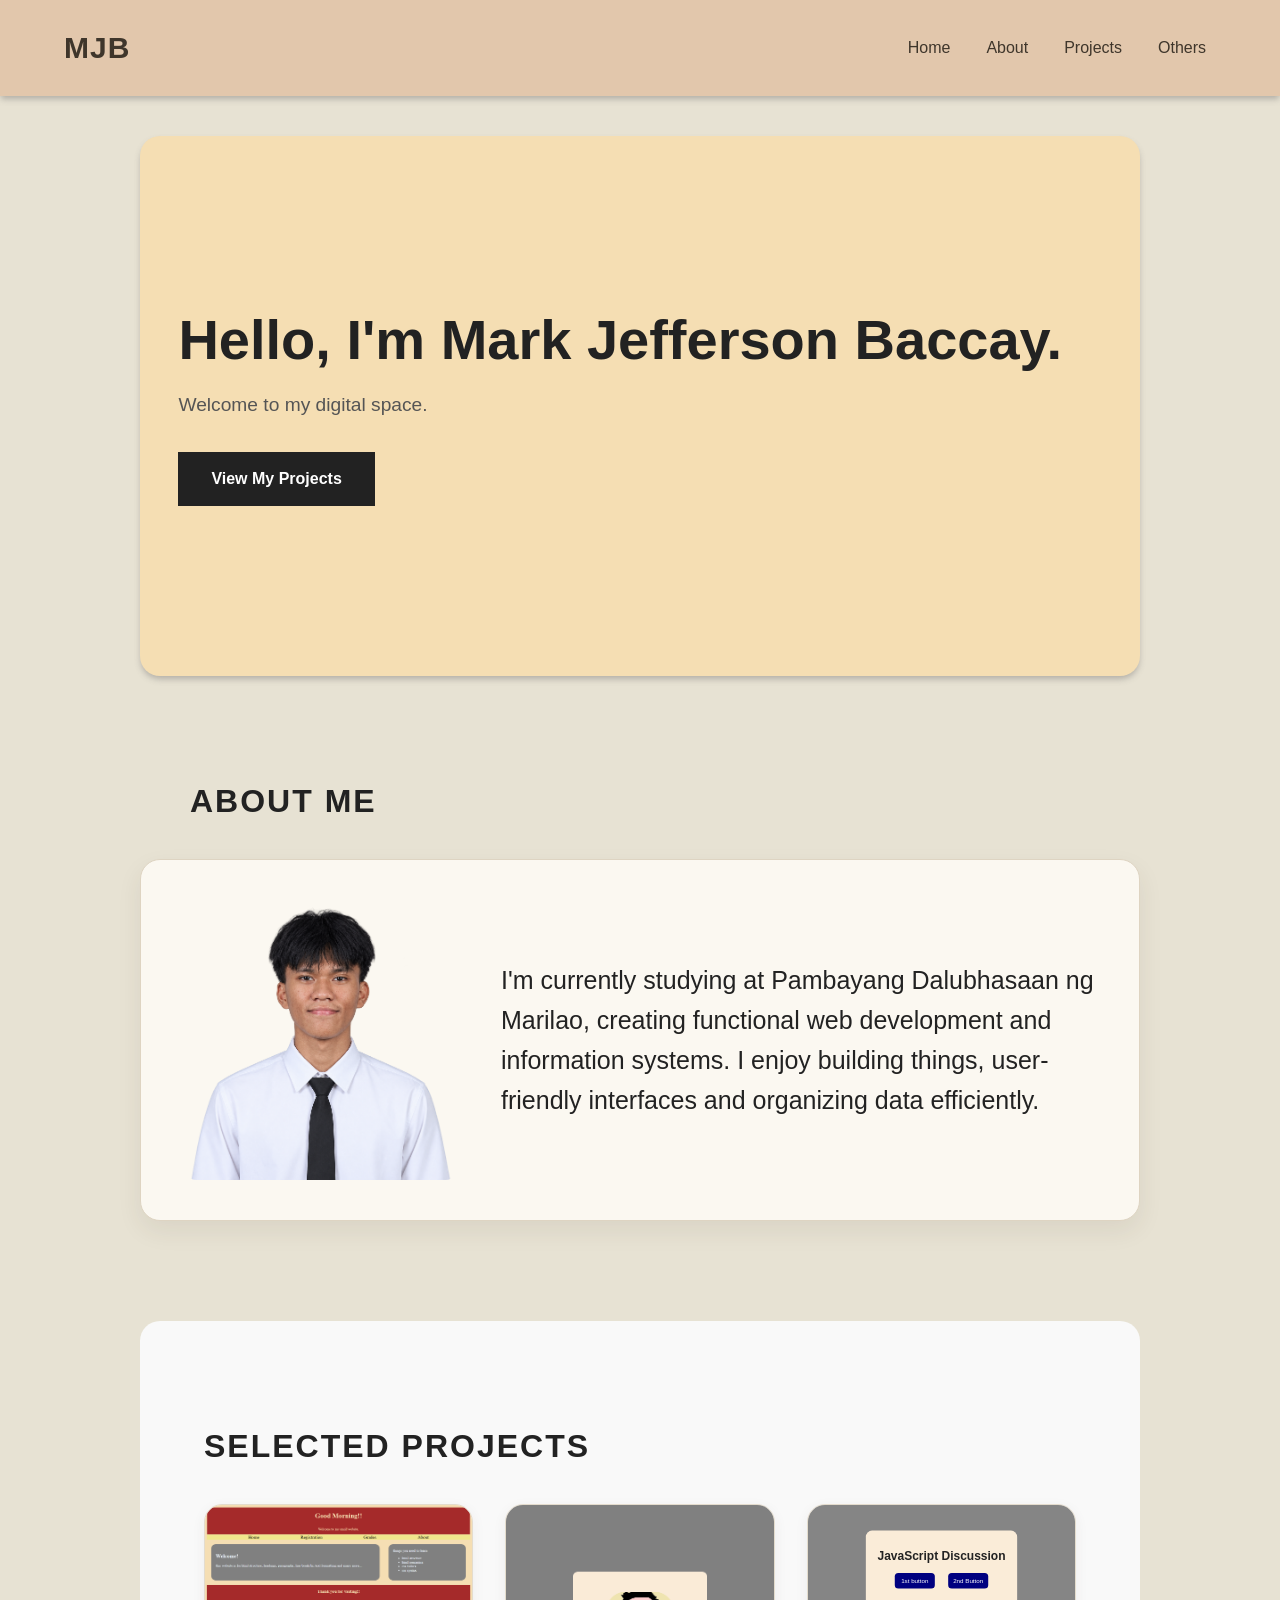
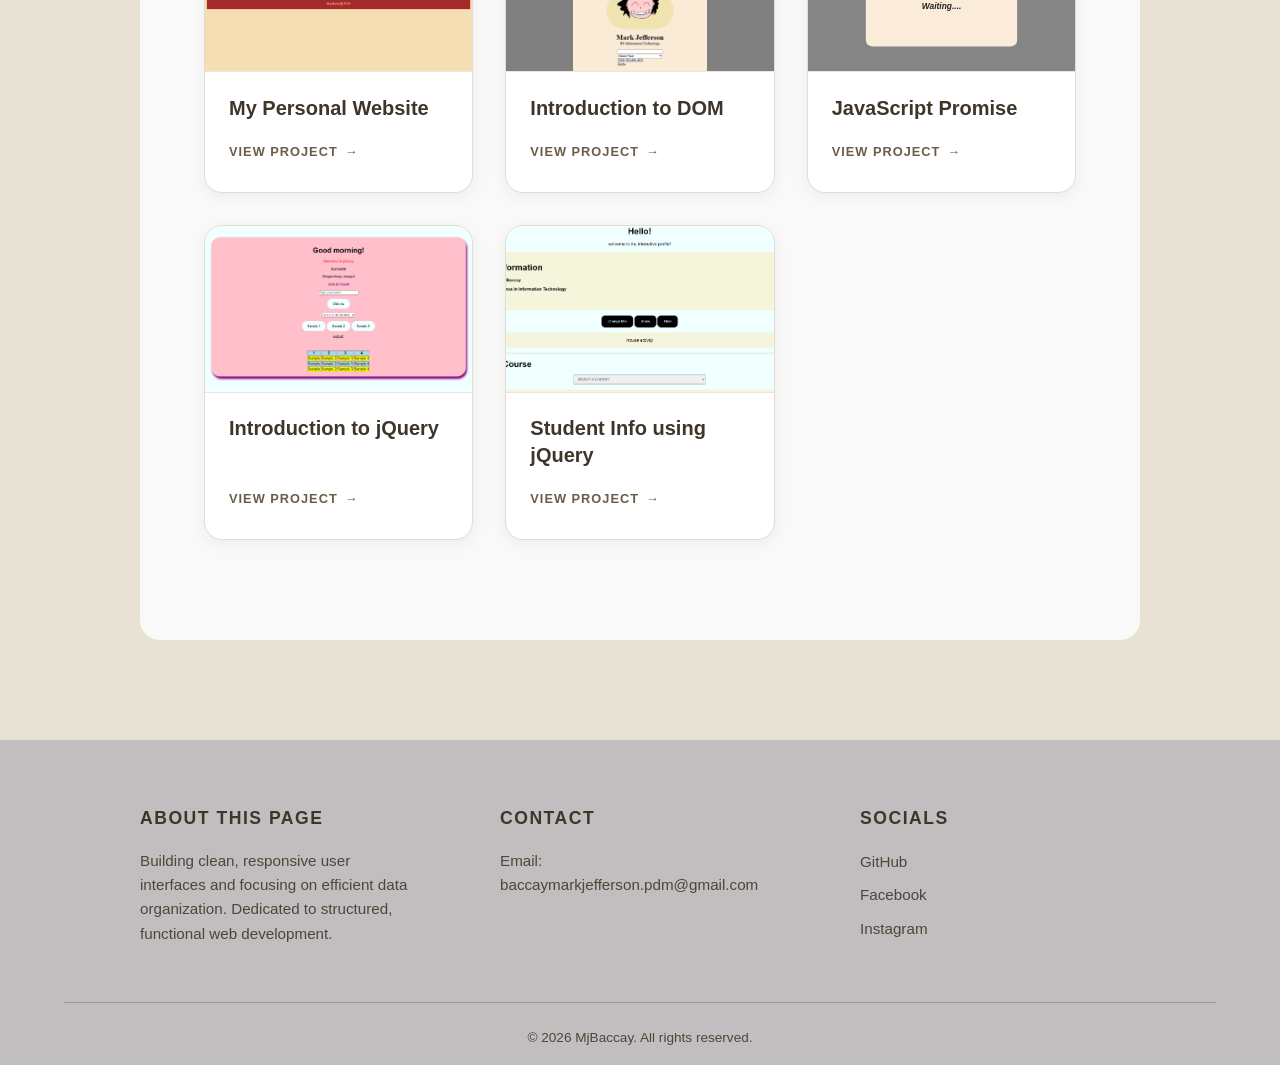
==== commit 9741bc78: "Update index.html" ====
--- a/front-end/index.html
+++ b/front-end/index.html
@@ -69,11 +69,20 @@
                     </div>
                 </div>
                 <div class="project-card">
+                    <a class="project-thumb" href="Finals_Act3/index.html" aria-label="Open Introduction to jQuery">
+                        <img src="pictures/reserbe.png" alt="Preview of Introduction to jQuery" loading="lazy">
+                    </a>
+                    <div class="project-card-body">
+                        <h3>Introduction to jQuery</h3>
+                        <a class="project-link" href="Finals_Act3/index.html">View Project <span class="project-arrow" aria-hidden="true">&rarr;</span></a>
+                    </div>
+                </div>
+                <div class="project-card">
                     <a class="project-thumb" href="Finals_Act3/activity.html" aria-label="Open Introduction to jQuery">
                         <img src="pictures/thumbnail-finals3.png" alt="Preview of Introduction to jQuery" loading="lazy">
                     </a>
                     <div class="project-card-body">
-                        <h3>Introduction to jQuery</h3>
+                        <h3>Student Info using jQuery</h3>
                         <a class="project-link" href="Finals_Act3/activity.html">View Project <span class="project-arrow" aria-hidden="true">&rarr;</span></a>
                     </div>
                 </div>
